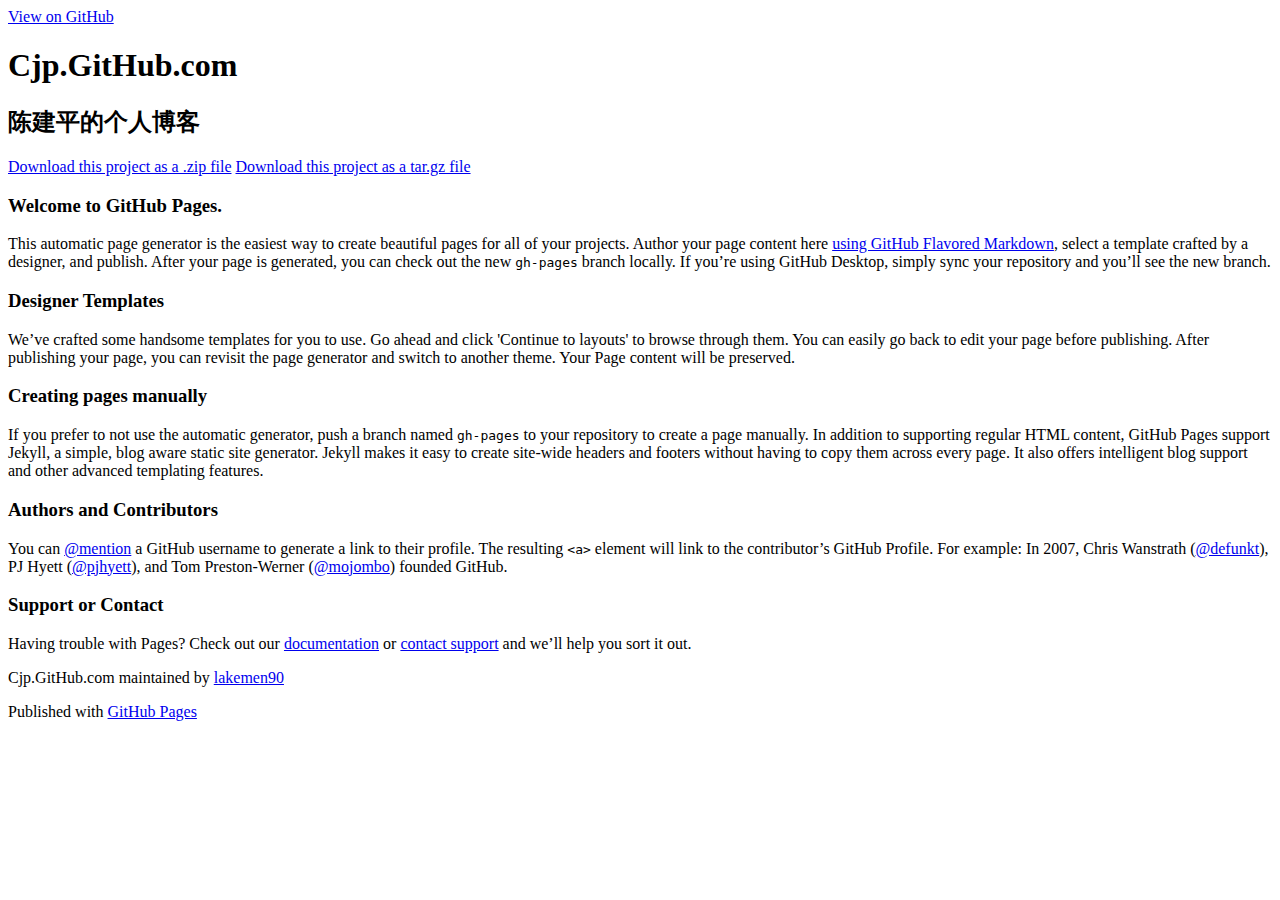
==== index.html @ e5683d13 "Update index.html" ====
<!DOCTYPE html>
<html>

  <head>
    <meta charset='utf-8'>
    <meta http-equiv="X-UA-Compatible" content="chrome=1">
    <meta name="description" content="Cjp.GitHub.com : My online resume">

    <link rel="stylesheet" type="text/css" media="screen" href="stylesheets/stylesheet.css">
    <title>Cjp.GitHub.com</title>
    <script src="javascripts/snow.js"></script>
    <style type="text/css">.snow-container{position:fixed;top:0;left:0;width:100%;height:100%;pointer-events:none;z-index:100001;}</style>
  </head>

  <body>
    
<div class="snow-container"></div>
    <!-- HEADER -->
    <div id="header_wrap" class="outer">
        <header class="inner">
          <a id="forkme_banner" href="https://github.com/lakemen90/cjp.github.com">View on GitHub</a>

          <h1 id="project_title">Cjp.GitHub.com</h1>
          <h2 id="project_tagline">陈建平的个人博客</h2>

            <section id="downloads">
              <a class="zip_download_link" href="https://github.com/lakemen90/cjp.github.com/zipball/master">Download this project as a .zip file</a>
              <a class="tar_download_link" href="https://github.com/lakemen90/cjp.github.com/tarball/master">Download this project as a tar.gz file</a>
            </section>
        </header>
    </div>

    <!-- MAIN CONTENT -->
    <div id="main_content_wrap" class="outer">
      <section id="main_content" class="inner">
        <h3>
<a id="welcome-to-github-pages" class="anchor" href="#welcome-to-github-pages" aria-hidden="true"><span class="octicon octicon-link"></span></a>Welcome to GitHub Pages.</h3>

<p>This automatic page generator is the easiest way to create beautiful pages for all of your projects. Author your page content here <a href="https://guides.github.com/features/mastering-markdown/">using GitHub Flavored Markdown</a>, select a template crafted by a designer, and publish. After your page is generated, you can check out the new <code>gh-pages</code> branch locally. If you’re using GitHub Desktop, simply sync your repository and you’ll see the new branch.</p>

<h3>
<a id="designer-templates" class="anchor" href="#designer-templates" aria-hidden="true"><span class="octicon octicon-link"></span></a>Designer Templates</h3>

<p>We’ve crafted some handsome templates for you to use. Go ahead and click 'Continue to layouts' to browse through them. You can easily go back to edit your page before publishing. After publishing your page, you can revisit the page generator and switch to another theme. Your Page content will be preserved.</p>

<h3>
<a id="creating-pages-manually" class="anchor" href="#creating-pages-manually" aria-hidden="true"><span class="octicon octicon-link"></span></a>Creating pages manually</h3>

<p>If you prefer to not use the automatic generator, push a branch named <code>gh-pages</code> to your repository to create a page manually. In addition to supporting regular HTML content, GitHub Pages support Jekyll, a simple, blog aware static site generator. Jekyll makes it easy to create site-wide headers and footers without having to copy them across every page. It also offers intelligent blog support and other advanced templating features.</p>

<h3>
<a id="authors-and-contributors" class="anchor" href="#authors-and-contributors" aria-hidden="true"><span class="octicon octicon-link"></span></a>Authors and Contributors</h3>

<p>You can <a href="https://github.com/blog/821" class="user-mention">@mention</a> a GitHub username to generate a link to their profile. The resulting <code>&lt;a&gt;</code> element will link to the contributor’s GitHub Profile. For example: In 2007, Chris Wanstrath (<a href="https://github.com/defunkt" class="user-mention">@defunkt</a>), PJ Hyett (<a href="https://github.com/pjhyett" class="user-mention">@pjhyett</a>), and Tom Preston-Werner (<a href="https://github.com/mojombo" class="user-mention">@mojombo</a>) founded GitHub.</p>

<h3>
<a id="support-or-contact" class="anchor" href="#support-or-contact" aria-hidden="true"><span class="octicon octicon-link"></span></a>Support or Contact</h3>

<p>Having trouble with Pages? Check out our <a href="https://help.github.com/pages">documentation</a> or <a href="https://github.com/contact">contact support</a> and we’ll help you sort it out.</p>
      </section>
    </div>

    <!-- FOOTER  -->
    <div id="footer_wrap" class="outer">
      <footer class="inner">
        <p class="copyright">Cjp.GitHub.com maintained by <a href="https://github.com/lakemen90">lakemen90</a></p>
        <p>Published with <a href="https://pages.github.com">GitHub Pages</a></p>
      </footer>
    </div>

    

  </body>
</html>
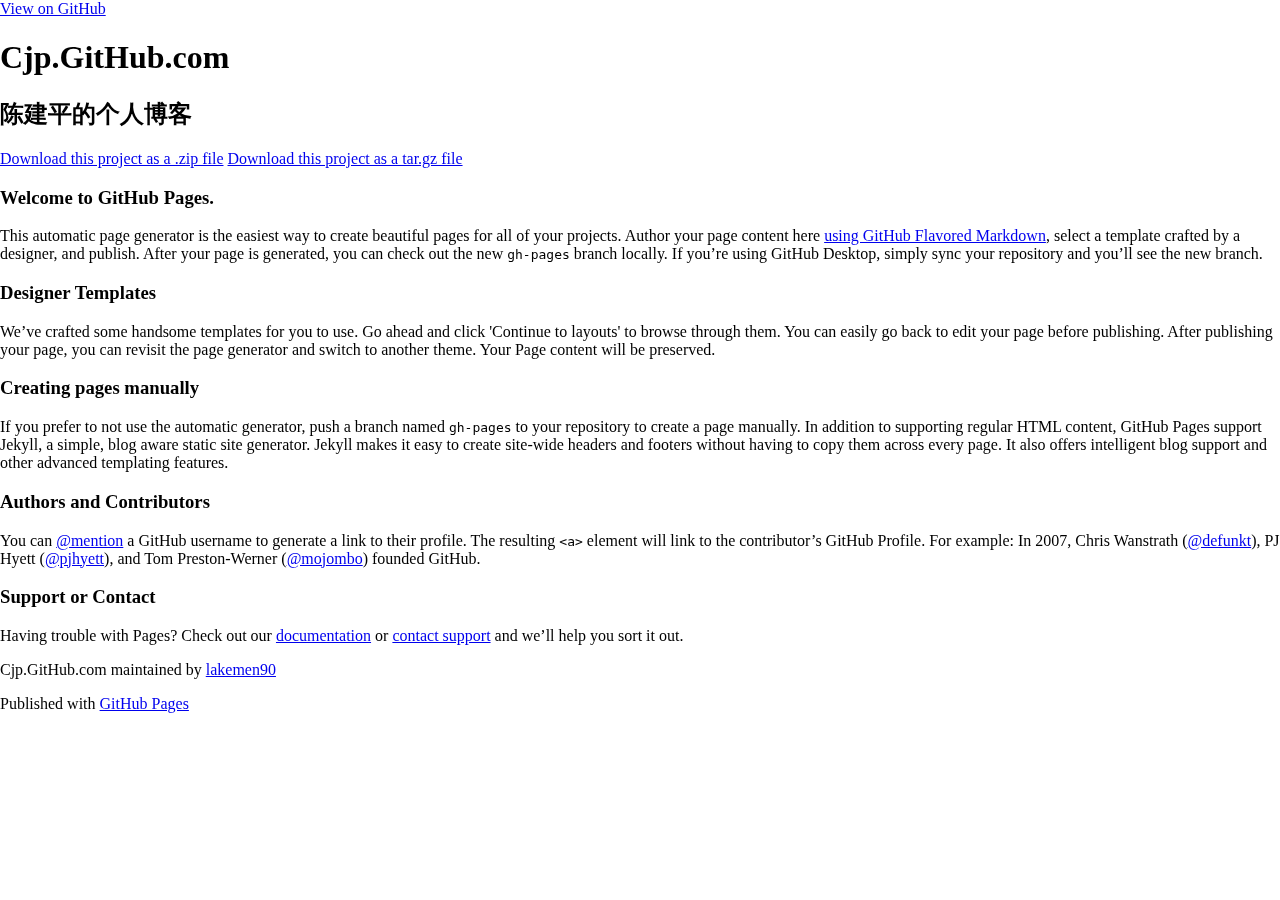
==== commit ae3e114e: "Update index.html" ====
--- a/index.html
+++ b/index.html
@@ -14,7 +14,7 @@
 
   <body>
     
-<div class="snow-container"></div>
+<div class="snow-container">
     <!-- HEADER -->
     <div id="header_wrap" class="outer">
         <header class="inner">
@@ -67,8 +67,6 @@
         <p>Published with <a href="https://pages.github.com">GitHub Pages</a></p>
       </footer>
     </div>
-
-    
-
+</div>
   </body>
 </html>
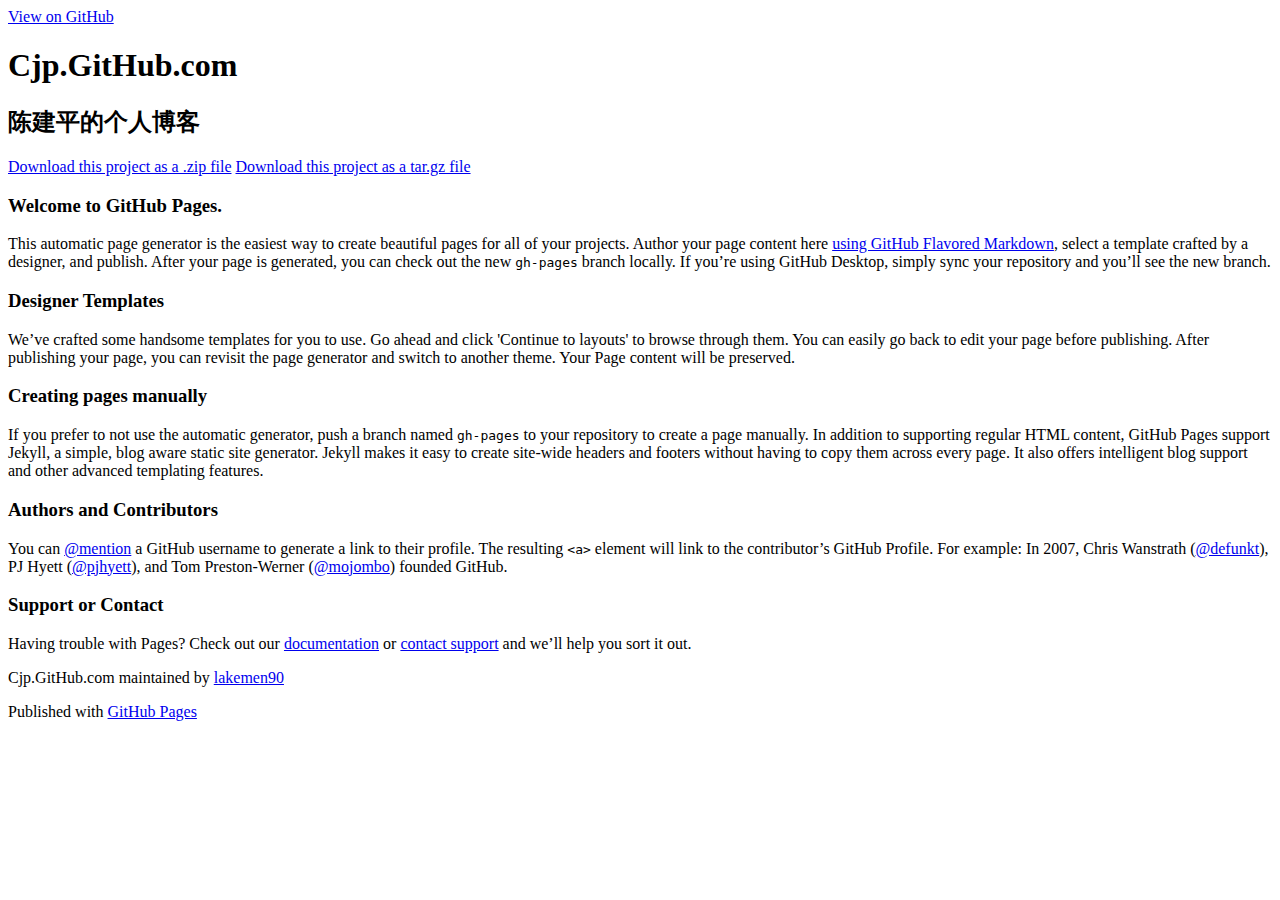
==== commit f066d8ae: "Update index.html" ====
--- a/index.html
+++ b/index.html
@@ -9,12 +9,13 @@
     <link rel="stylesheet" type="text/css" media="screen" href="stylesheets/stylesheet.css">
     <title>Cjp.GitHub.com</title>
     <script src="javascripts/snow.js"></script>
+    <script src="javascripts/jquery-1.7.2.min.js"></script>
     <style type="text/css">.snow-container{position:fixed;top:0;left:0;width:100%;height:100%;pointer-events:none;z-index:100001;}</style>
   </head>
 
   <body>
     
-<div class="snow-container">
+<div class="snow-container"><canvas width="1349" height="667"></div>
     <!-- HEADER -->
     <div id="header_wrap" class="outer">
         <header class="inner">
@@ -67,6 +68,6 @@
         <p>Published with <a href="https://pages.github.com">GitHub Pages</a></p>
       </footer>
     </div>
-</div>
+
   </body>
 </html>
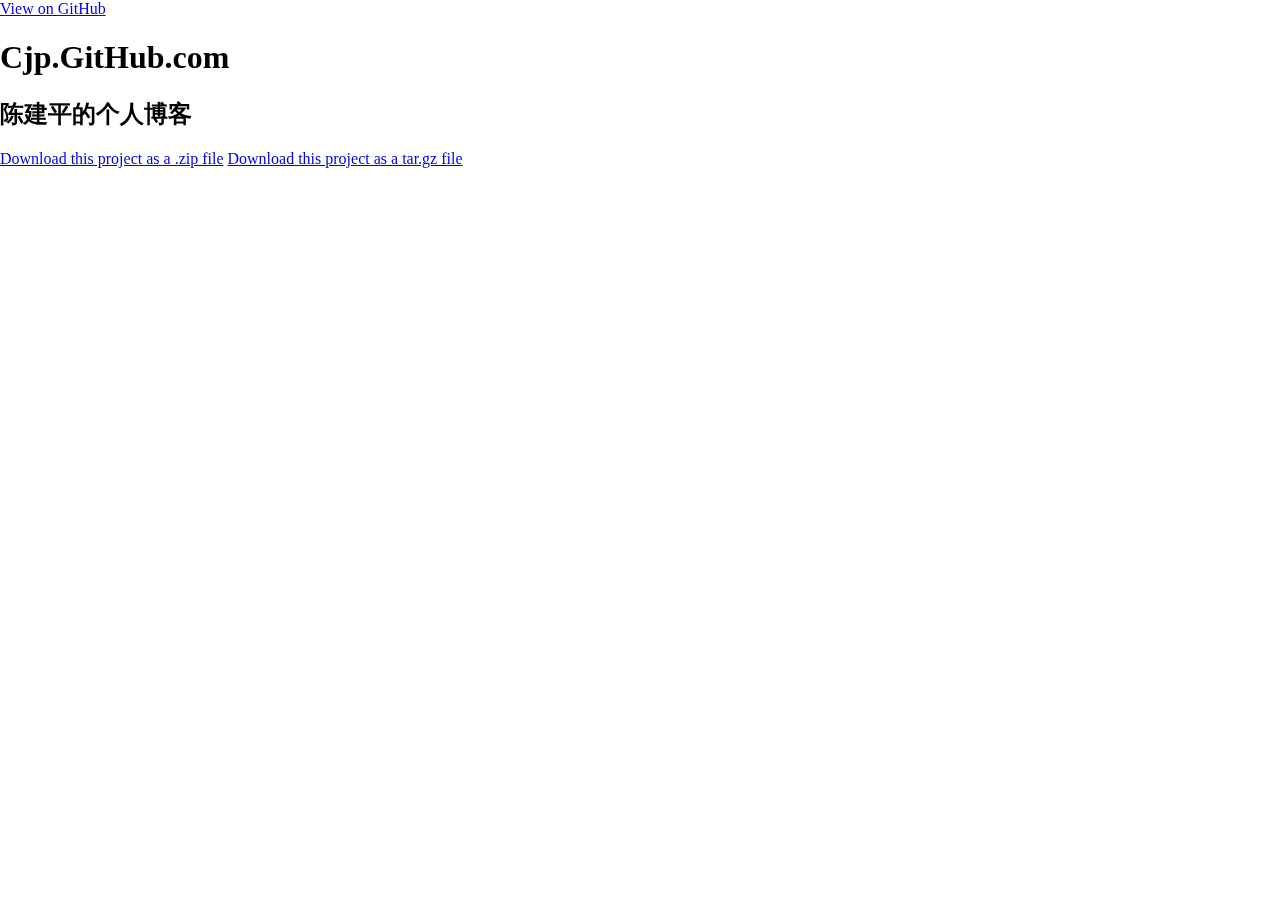
==== commit d4bf4a05: "Update index.html" ====
--- a/index.html
+++ b/index.html
@@ -8,14 +8,14 @@
 
     <link rel="stylesheet" type="text/css" media="screen" href="stylesheets/stylesheet.css">
     <title>Cjp.GitHub.com</title>
+    <script src="javascripts/jquery-1.7.2.min.js"></script>
     <script src="javascripts/snow.js"></script>
-    <script src="javascripts/jquery-1.7.2.min.js"></script>
-    <style type="text/css">.snow-container{position:fixed;top:0;left:0;width:100%;height:100%;pointer-events:none;z-index:100001;}</style>
+    <style type="text/css">.snow-container{position:fixed;top:0;left:0;width:100%;height:100%;pointer-events:none;z-index:1;}</style>
   </head>
 
   <body>
     
-<div class="snow-container"><canvas width="1349" height="667"></div>
+<div class="snow-container">
     <!-- HEADER -->
     <div id="header_wrap" class="outer">
         <header class="inner">
@@ -31,43 +31,6 @@
         </header>
     </div>
 
-    <!-- MAIN CONTENT -->
-    <div id="main_content_wrap" class="outer">
-      <section id="main_content" class="inner">
-        <h3>
-<a id="welcome-to-github-pages" class="anchor" href="#welcome-to-github-pages" aria-hidden="true"><span class="octicon octicon-link"></span></a>Welcome to GitHub Pages.</h3>
-
-<p>This automatic page generator is the easiest way to create beautiful pages for all of your projects. Author your page content here <a href="https://guides.github.com/features/mastering-markdown/">using GitHub Flavored Markdown</a>, select a template crafted by a designer, and publish. After your page is generated, you can check out the new <code>gh-pages</code> branch locally. If you’re using GitHub Desktop, simply sync your repository and you’ll see the new branch.</p>
-
-<h3>
-<a id="designer-templates" class="anchor" href="#designer-templates" aria-hidden="true"><span class="octicon octicon-link"></span></a>Designer Templates</h3>
-
-<p>We’ve crafted some handsome templates for you to use. Go ahead and click 'Continue to layouts' to browse through them. You can easily go back to edit your page before publishing. After publishing your page, you can revisit the page generator and switch to another theme. Your Page content will be preserved.</p>
-
-<h3>
-<a id="creating-pages-manually" class="anchor" href="#creating-pages-manually" aria-hidden="true"><span class="octicon octicon-link"></span></a>Creating pages manually</h3>
-
-<p>If you prefer to not use the automatic generator, push a branch named <code>gh-pages</code> to your repository to create a page manually. In addition to supporting regular HTML content, GitHub Pages support Jekyll, a simple, blog aware static site generator. Jekyll makes it easy to create site-wide headers and footers without having to copy them across every page. It also offers intelligent blog support and other advanced templating features.</p>
-
-<h3>
-<a id="authors-and-contributors" class="anchor" href="#authors-and-contributors" aria-hidden="true"><span class="octicon octicon-link"></span></a>Authors and Contributors</h3>
-
-<p>You can <a href="https://github.com/blog/821" class="user-mention">@mention</a> a GitHub username to generate a link to their profile. The resulting <code>&lt;a&gt;</code> element will link to the contributor’s GitHub Profile. For example: In 2007, Chris Wanstrath (<a href="https://github.com/defunkt" class="user-mention">@defunkt</a>), PJ Hyett (<a href="https://github.com/pjhyett" class="user-mention">@pjhyett</a>), and Tom Preston-Werner (<a href="https://github.com/mojombo" class="user-mention">@mojombo</a>) founded GitHub.</p>
-
-<h3>
-<a id="support-or-contact" class="anchor" href="#support-or-contact" aria-hidden="true"><span class="octicon octicon-link"></span></a>Support or Contact</h3>
-
-<p>Having trouble with Pages? Check out our <a href="https://help.github.com/pages">documentation</a> or <a href="https://github.com/contact">contact support</a> and we’ll help you sort it out.</p>
-      </section>
-    </div>
-
-    <!-- FOOTER  -->
-    <div id="footer_wrap" class="outer">
-      <footer class="inner">
-        <p class="copyright">Cjp.GitHub.com maintained by <a href="https://github.com/lakemen90">lakemen90</a></p>
-        <p>Published with <a href="https://pages.github.com">GitHub Pages</a></p>
-      </footer>
-    </div>
-
+ </div>
   </body>
 </html>
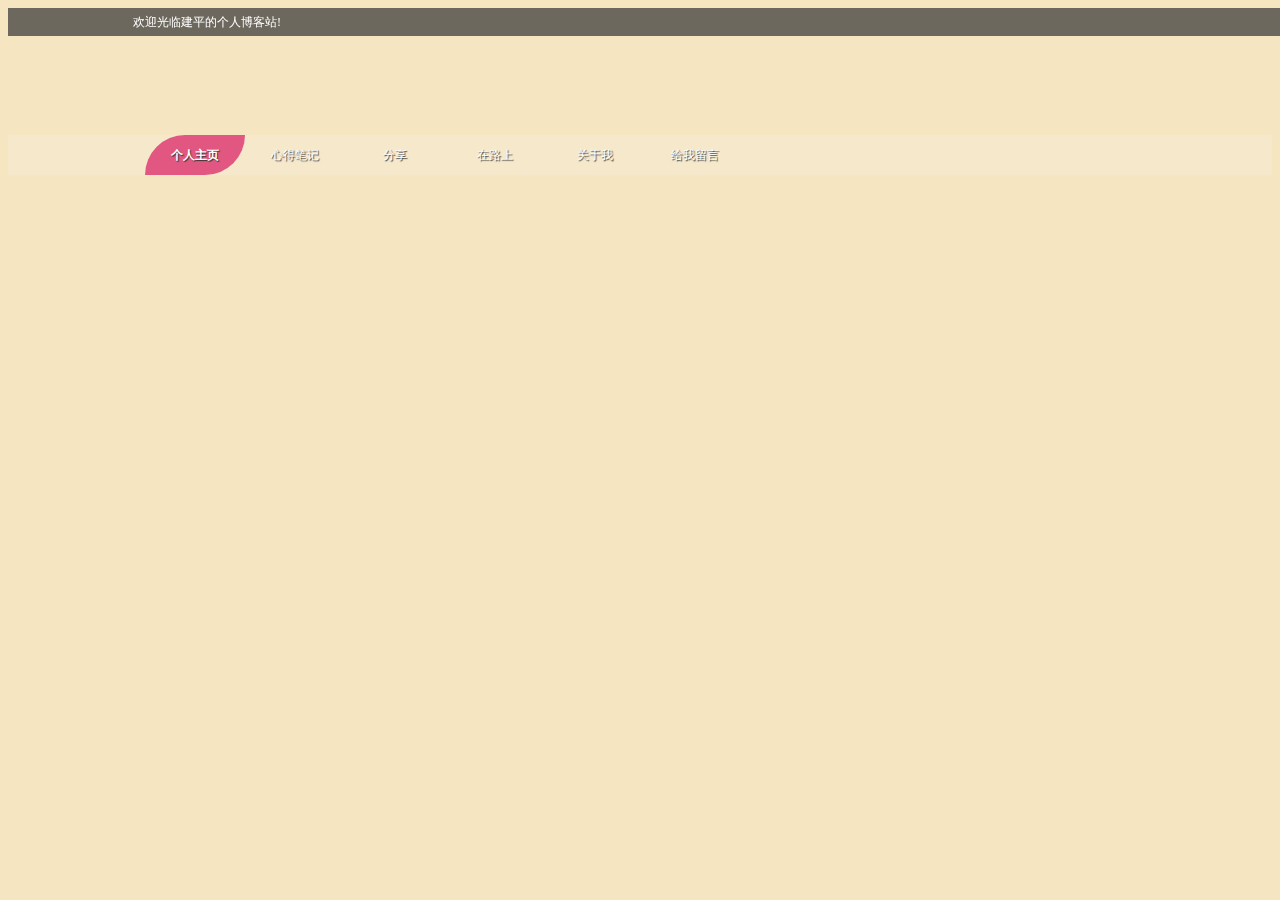
==== commit 13bb0a45: "主页" ====
--- a/index.html
+++ b/index.html
@@ -5,32 +5,46 @@
     <meta charset='utf-8'>
     <meta http-equiv="X-UA-Compatible" content="chrome=1">
     <meta name="description" content="Cjp.GitHub.com : My online resume">
-
-    <link rel="stylesheet" type="text/css" media="screen" href="stylesheets/stylesheet.css">
+    
+    <link rel="stylesheet" type="text/css" href="stylesheets/bootstrap.min.css">
+    <link rel="stylesheet" type="text/css" href="stylesheets/font-awesome.min.css">
+    <link rel="stylesheet" type="text/css" href="stylesheets/animate.min.css">
+    <link rel="stylesheet" type="text/css" href="stylesheets/base.css">
+    <link rel="stylesheet" type="text/css" href="stylesheets/main.css">
     <title>Cjp.GitHub.com</title>
-    <script src="javascripts/jquery-1.7.2.min.js"></script>
-    <script src="javascripts/snow.js"></script>
+   
     <style type="text/css">.snow-container{position:fixed;top:0;left:0;width:100%;height:100%;pointer-events:none;z-index:1;}</style>
   </head>
-
-  <body>
-    
-<div class="snow-container">
-    <!-- HEADER -->
-    <div id="header_wrap" class="outer">
-        <header class="inner">
-          <a id="forkme_banner" href="https://github.com/lakemen90/cjp.github.com">View on GitHub</a>
-
-          <h1 id="project_title">Cjp.GitHub.com</h1>
-          <h2 id="project_tagline">陈建平的个人博客</h2>
-
-            <section id="downloads">
-              <a class="zip_download_link" href="https://github.com/lakemen90/cjp.github.com/zipball/master">Download this project as a .zip file</a>
-              <a class="tar_download_link" href="https://github.com/lakemen90/cjp.github.com/tarball/master">Download this project as a tar.gz file</a>
-            </section>
-        </header>
-    </div>
-
- </div>
+  <body> 
+   <div class="snow-container"></div>
+   <figure>
+       <p>欢迎光临建平的个人博客站!</p>
+   </figure>
+   <header>
+      
+   </header>
+   <nav id="nav">
+       <ul>
+			<li id="nav_current"><a href="#">个人主页</a></li>
+            <li><a href="#" target="_blank" title="心得笔记">心得笔记</a></li>
+			<li><a href="#" target="_blank" title="分享有价值的文章">分享</a></li>
+			<li><a href="#" target="_blank" title="旅途分享">在路上</a></li>
+			<li><a href="#" target="_blank" title="关于我">关于我</a></li>
+			<li><a href="#" target="_blank" title="留言板">给我留言</a></li>
+		</ul>
+   </nav>
+   <article>
+       <div class="newlist">
+          <h2> </h2>
+       </div>
+   </article>
+    <script type="text/javascript" src="javascripts/jquery-1.7.2.min.js"></script>
+    <script type="text/javascript" src="javascripts/bootstrap.min.js"></script>
+    <script type="text/javascript" src="javascripts/jquery.cycle2.min.js"></script>
+    <script type="text/javascript" src="javascripts/jquery.mixitup.min.js"></script>
+    <script type="text/javascript" src="javascripts/easyResponsiveTabs.min.js"></script>
+    <script type="text/javascript" src="javascripts/jquery.mCustomScrollbar.concat.min.js"></script>
+    <script type="text/javascript" src="javascripts/jquery.prettyPhoto.js"></script>
+    <script src="javascripts/snow.js"></script>
   </body>
 </html>
--- a/stylesheets/base.css
+++ b/stylesheets/base.css
@@ -0,0 +1,86 @@
+body{
+	font-size:12px;
+	font-family:'Microsoft Yahei';
+	background:#f5e5c1 url(../images/bgimg_top.jpg) 50% top scroll no-repeat;
+    background-size: 100%;
+    color: #272a30
+}
+a:link, a:visited {
+    text-decoration: none;
+}
+
+figure {
+    width: 100%;
+    background: rgba(51,51,51,0.7);
+    clear: both;
+    height: 28px;
+    position: fixed;
+    z-index: 9999;
+	margin: auto;
+}
+figure p {
+    width: 1030px;
+    margin: 0 auto;
+    color: #FFF;
+    line-height: 28px;
+}
+
+header {
+    padding: 50px 0 0 0;
+    width: 1100px;
+    height: 77px;
+    margin: auto;
+}
+
+#nav {
+    width: 100%;
+    line-height: 40px;
+    height: 40px;
+    margin: 0 auto 10px;
+    background: rgba(245,245,245,0.2);
+    position: relative;
+}
+#nav ul {
+    list-style: none;
+    margin: auto;
+    width: 1030px;
+}
+
+#nav ul li {
+    float: left;
+    width: 100px;
+    text-align: center;
+    text-shadow: #333 1px 1px 1px;
+    display: inline-block;
+}
+
+#nav ul li a {
+    color: #FFF;
+    cursor: pointer;
+    display: block;
+}
+
+
+#nav ul li#nav_current a {
+    background: #E15782;
+    color: #FFF;
+    font-weight: bold;
+    border-radius: 50px 0;
+}
+
+#nav ul li a:hover{
+	background:#E15782;
+	color:#FFF;
+	font-weight:bold;
+	border-radius:50px 0;
+}
+@media screen and (max-width: 600px) {
+	#nav{position:relative;background:rgba(245,245,245,0.2);
+}
+
+
+
+
+
+
+
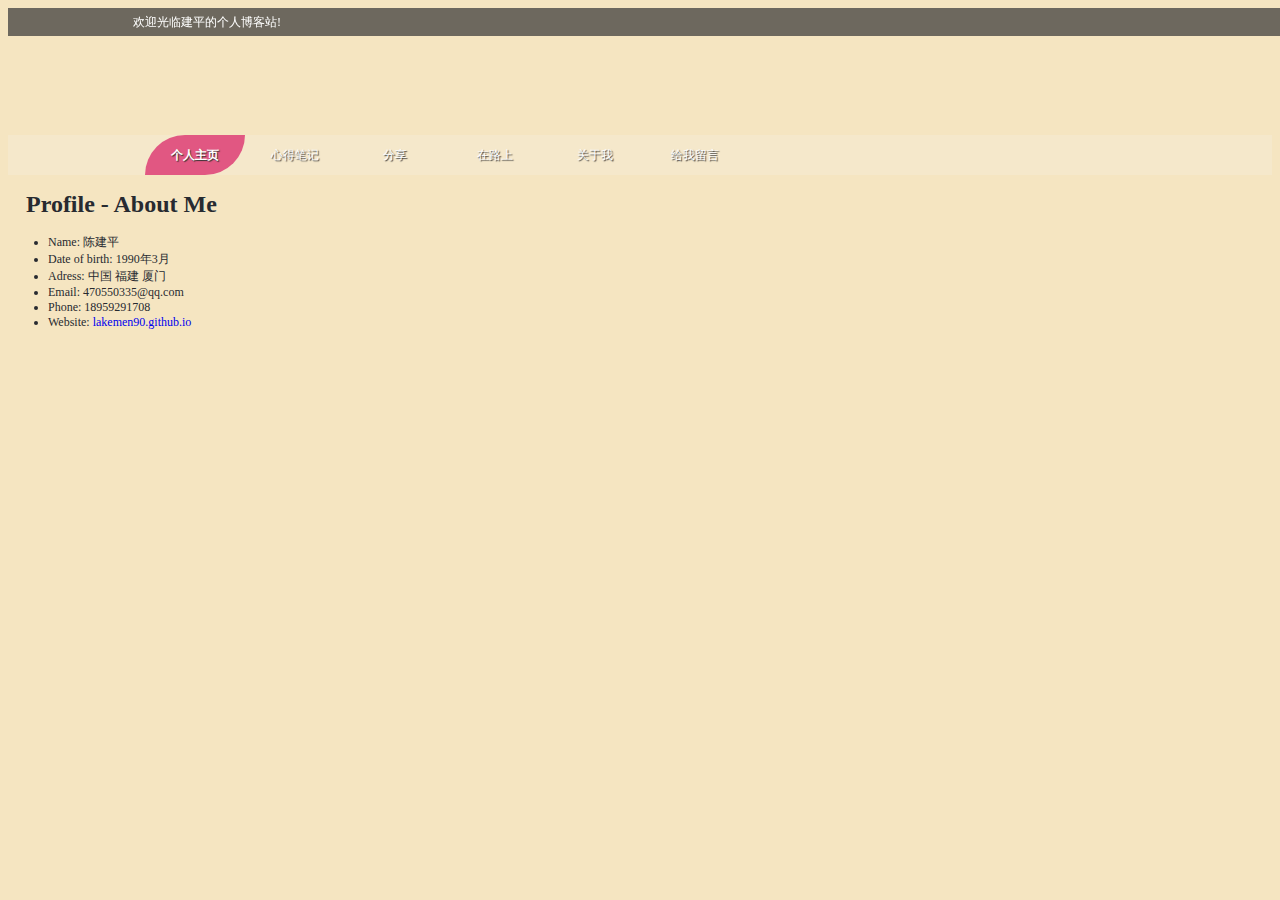
==== commit bb8ec65f: "简历" ====
--- a/index.html
+++ b/index.html
@@ -37,6 +37,72 @@
        <div class="newlist">
           <h2> </h2>
        </div>
+       <div class="resp-tabs-container">
+             <div id="profile" class="content_2">
+                    <h1 class="fa fa-user icon_menu icon_menu_active h-bloc"> &nbsp; &nbsp;Profile - About Me</h1>
+                    <div class="row top-p">
+    					 <div class="col-md-6 profile-l">
+ 						 <!--About me-->
+		   					<ul class="about">
+           						 <li>
+                					<i class="glyphicon glyphicon-user"></i>
+                					<label>Name:</label>
+                					<span class="value">陈建平</span>
+                					<div class="clear"></div>
+           						 </li>
+
+           						 <li>
+               						 <i class="glyphicon glyphicon-calendar"></i>
+                					<label>Date of birth:</label>
+                					<span class="value">1990年3月</span>
+                					<div class="clear"></div>
+           						 </li>
+								 <li> 
+               						 <i class="glyphicon glyphicon-map-marker"></i>
+                					 <label>Adress:</label>
+               						 <span class="value">中国 福建 厦门</span>
+                					 <div class="clear"></div>
+            					 </li>
+            					<li>
+               						 <i class="glyphicon glyphicon-envelope"></i>
+               						 <label>Email:</label>
+                					 <span class="value">470550335@qq.com</span>
+                					 <div class="clear"></div>
+            					</li>
+           						<li>
+                					<i class="glyphicon glyphicon-phone"></i>
+               					    <label>Phone:</label>
+                					<span class="value">18959291708</span>
+               						<div class="clear"></div>
+            					</li>
+            					<li>
+               						<i class="glyphicon glyphicon-globe"></i>
+                					<label>Website:</label>
+                					<span class="value"><a href="http://lakemen90.github.io" target="_blank">lakemen90.github.io</a></span>
+                					<div class="clear"></div>
+            					</li>
+        				 </ul>
+
+
+       <!-- <p style="margin-bottom:20px">
+            <i class="fa fa-quote-left"></i>       
+              ********
+        </p>
+        
+         <p style="margin-bottom:20px">
+            <i class="fa fa-quote-left"></i>       
+
+        </p>
+          <p style="margin-bottom:20px">
+            <i class="fa fa-quote-left"></i>       
+        </p>-->
+         
+
+    </div>
+             </div>
+          
+       </div>
+      
    </article>
     <script type="text/javascript" src="javascripts/jquery-1.7.2.min.js"></script>
     <script type="text/javascript" src="javascripts/bootstrap.min.js"></script>
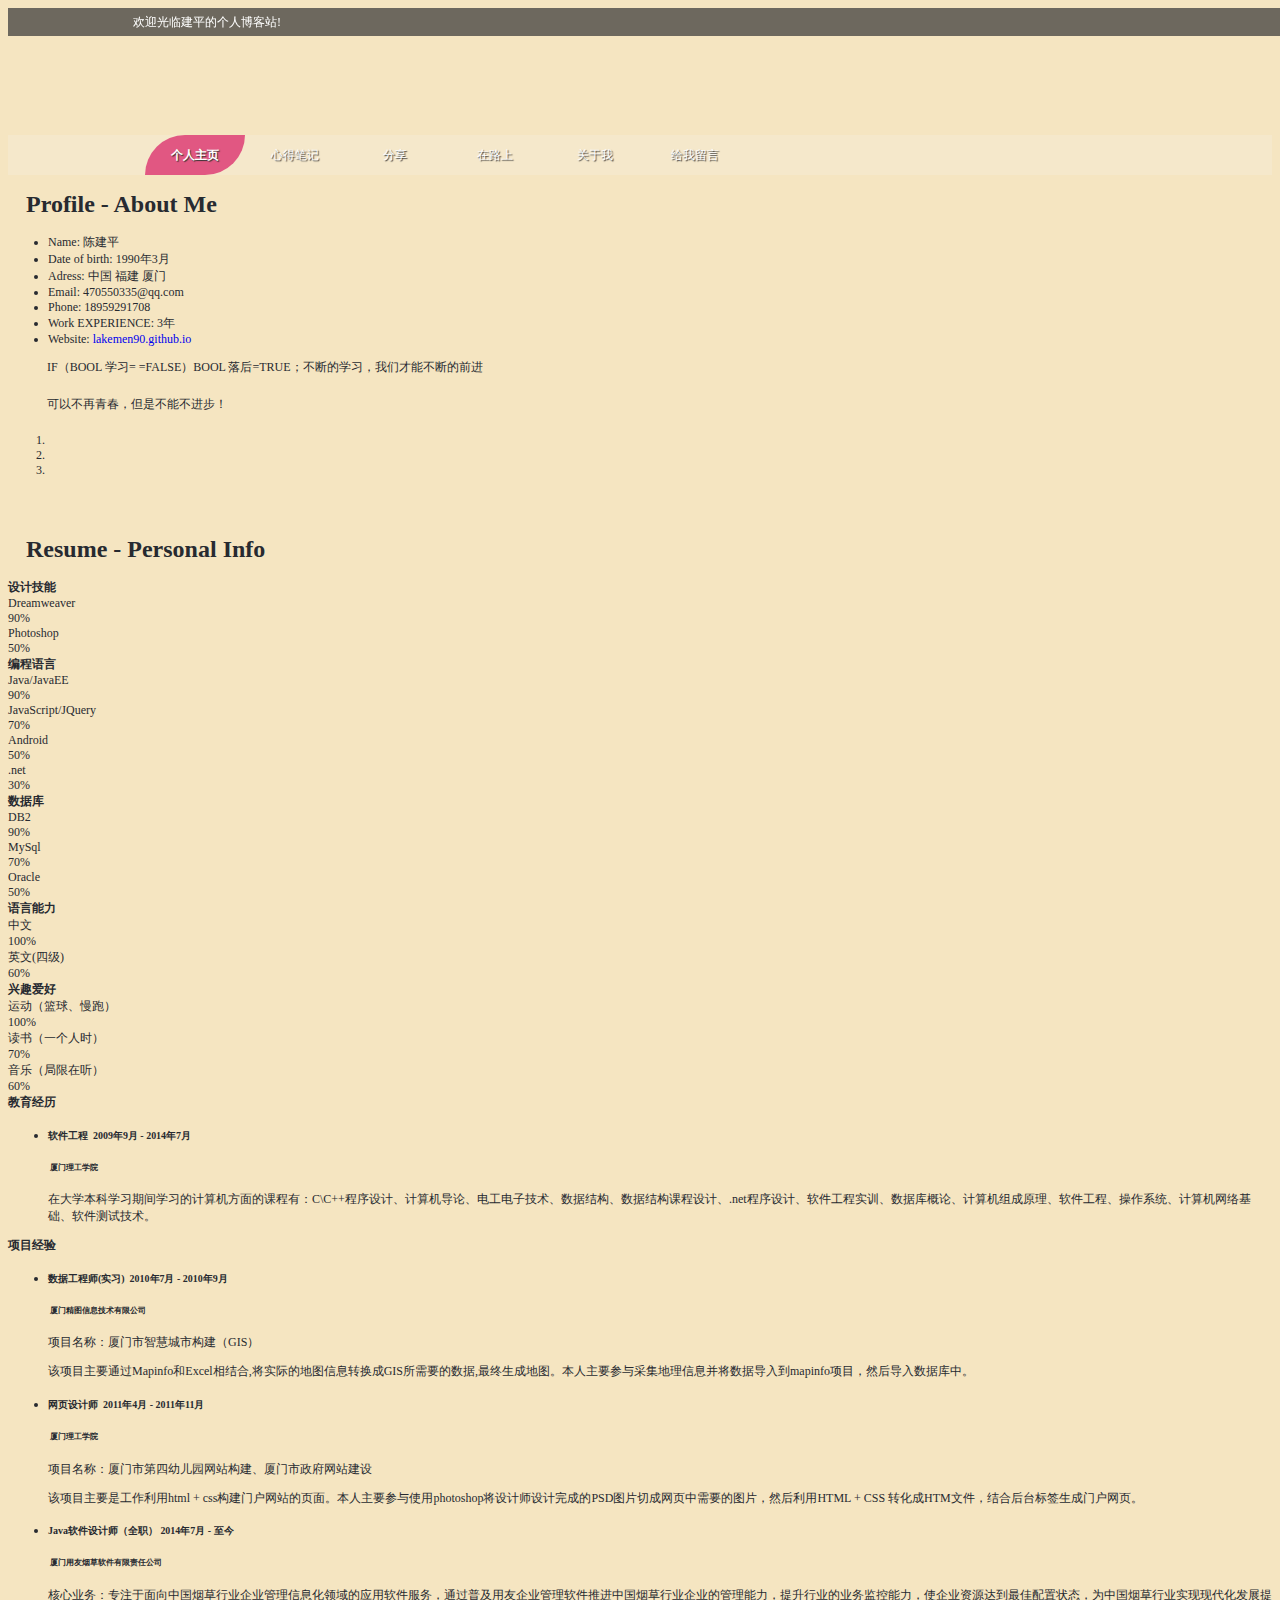
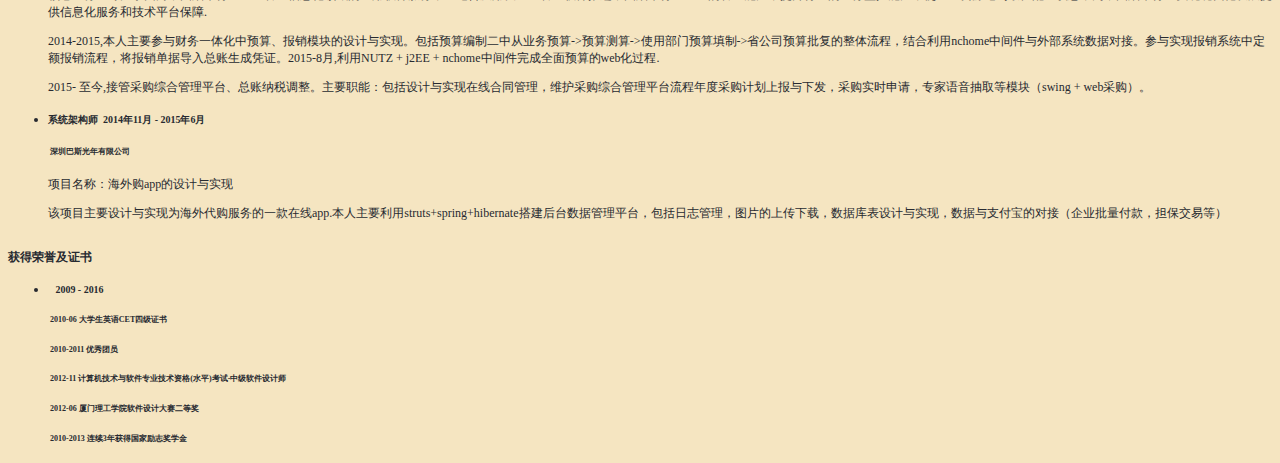
==== commit a1ccd650: "简历" ====
--- a/index.html
+++ b/index.html
@@ -10,6 +10,7 @@
     <link rel="stylesheet" type="text/css" href="stylesheets/font-awesome.min.css">
     <link rel="stylesheet" type="text/css" href="stylesheets/animate.min.css">
     <link rel="stylesheet" type="text/css" href="stylesheets/base.css">
+    <link rel="stylesheet" type="text/css" href="stylesheets/color.css">
     <link rel="stylesheet" type="text/css" href="stylesheets/main.css">
     <title>Cjp.GitHub.com</title>
    
@@ -40,11 +41,12 @@
        <div class="resp-tabs-container">
              <div id="profile" class="content_2">
                     <h1 class="fa fa-user icon_menu icon_menu_active h-bloc"> &nbsp; &nbsp;Profile - About Me</h1>
-                    <div class="row top-p">
+                     <div class="row top-p">
     					 <div class="col-md-6 profile-l">
- 						 <!--About me-->
-		   					<ul class="about">
-           						 <li>
+ 						   <!--About me-->
+		   				     	<ul class="about">
+           						 
+                                 <li>
                 					<i class="glyphicon glyphicon-user"></i>
                 					<label>Name:</label>
                 					<span class="value">陈建平</span>
@@ -57,52 +59,262 @@
                 					<span class="value">1990年3月</span>
                 					<div class="clear"></div>
            						 </li>
+                                 
 								 <li> 
                						 <i class="glyphicon glyphicon-map-marker"></i>
                 					 <label>Adress:</label>
                						 <span class="value">中国 福建 厦门</span>
                 					 <div class="clear"></div>
             					 </li>
-            					<li>
+                                 
+            					 <li>
                						 <i class="glyphicon glyphicon-envelope"></i>
                						 <label>Email:</label>
                 					 <span class="value">470550335@qq.com</span>
                 					 <div class="clear"></div>
             					</li>
-           						<li>
+                                
+           						 <li>
                 					<i class="glyphicon glyphicon-phone"></i>
                					    <label>Phone:</label>
                 					<span class="value">18959291708</span>
                						<div class="clear"></div>
             					</li>
-            					<li>
+                                
+                                 <li>
+                					<i class="glyphicon glyphicon-hand-right"></i>
+               					    <label>Work EXPERIENCE:</label>
+                					<span class="value">3年</span>
+               						<div class="clear"></div>
+            					</li>
+            					
+                                 <li>
                						<i class="glyphicon glyphicon-globe"></i>
                 					<label>Website:</label>
                 					<span class="value"><a href="http://lakemen90.github.io" target="_blank">lakemen90.github.io</a></span>
                 					<div class="clear"></div>
             					</li>
-        				 </ul>
+        				     </ul>
+                             <p style="margin-bottom:20px; margin-left:30px;">
+                                  <i class="fa fa-quote-left" style="display:inline-block;"></i>       
+                                  &nbsp;&nbsp;IF（BOOL 学习= =FALSE）BOOL 落后=TRUE；不断的学习，我们才能不断的前进
+                             </p>
+                             <p style="margin-bottom:20px; margin-left:30px;">
+                                   <i class="fa fa-quote-left" style="display:inline-block;"></i>       
+                                   &nbsp;&nbsp;可以不再青春，但是不能不进步！
+                              </p>
+                         </div>
+                         <div class="col-md-6 profile-r">
+                                 <div class="media">
+                                      <div class="he-wrap tpl2">
+                                           <div id="carousel-1" class="carousel slide" data-ride="carousel">
+                                                 <ol class="carousel-indicators">
+                                                      <li data-target="#carousel-1" data-slide-to="0" class="active"></li>
+                                                      <li data-target="#carousel-1" data-slide-to="1"></li>
+                                                      <li data-target="#carousel-1" data-slide-to="2"></li>
+                                                 </ol>
+                                                 <div class="carousel-inner">
+                                                        <div class="item active">
+                                                            <img src="images/img-profile/blog-1.jpg" width="100%"  alt=""/>
+                                                        </div>
+                                                        <div class="item">
+                                                               <img src="images/img-profile/blog-2.jpg" width="100%"  alt=""/>
+                                                              
+                                                        </div>
+                                                 </div>
+                                                 <a class="left carousel-control" href="#carousel-1" data-slide="prev">
+                                                        <span class="glyphicon glyphicon-chevron-left"></span>
+                                                 </a>
 
-
-       <!-- <p style="margin-bottom:20px">
-            <i class="fa fa-quote-left"></i>       
-              ********
-        </p>
-        
-         <p style="margin-bottom:20px">
-            <i class="fa fa-quote-left"></i>       
-
-        </p>
-          <p style="margin-bottom:20px">
-            <i class="fa fa-quote-left"></i>       
-        </p>-->
-         
-
-    </div>
+                                                <a class="right carousel-control" href="#carousel-1" data-slide="next">
+                                                        <span class="glyphicon glyphicon-chevron-right"></span>
+                                                </a>
+                                                 
+                                           
+                                           </div>
+                                           
+                                      </div>
+                                 </div>
+                          </div>
+                    </div>
              </div>
-          
+             
+            <div id="resume" class="content_2">
+                 <!-- 技能 -->
+                 <h1 class="fa fa-tasks icon_menu icon_menu_active h-bloc"> &nbsp; &nbsp;Resume - Personal Info</h1>
+                 <div class="row">
+                      <div class="col-md-6">
+                            <div class="title_content" style="float: none;">
+                                    <div class="text_content" style="font-weight:bold;">设计技能</div>
+                                    <div class="clear"></div>
+                            </div>
+                           <div class="skills">
+                                 <div class="skillbar clearfix" data-percent="90%">
+                                      <div class="skillbar-title"><span>Dreamweaver</span></div>
+                                      <div class="skillbar-bar"></div>
+                                      <div class="skill-bar-percent">90%</div>
+                                 </div>
+                                 <div class="skillbar clearfix" data-percent="50%">
+                                          <div class="skillbar-title"><span>Photoshop</span></div>
+                                          <div class="skillbar-bar" style="width:50%"></div>
+                                          <div class="skill-bar-percent">50%</div>
+                                  </div>
+                            </div>
+                           <div class="title_content" style="float: none;">
+                                <div class="text_content" style="font-weight:bold;">编程语言</div>
+                                <div class="clear"></div>
+                           </div>
+                            <div class="skills">
+                                 <div class="skillbar clearfix" data-percent="90%">
+                                      <div class="skillbar-title"><span>Java/JavaEE</span></div>
+                                      <div class="skillbar-bar"></div>
+                                      <div class="skill-bar-percent">90%</div>
+                                 </div>
+                                 <div class="skillbar clearfix" data-percent="70%">
+                                          <div class="skillbar-title"><span>JavaScript/JQuery</span></div>
+                                          <div class="skillbar-bar" style="width:70%"></div>
+                                          <div class="skill-bar-percent">70%</div>
+                                 </div>
+                                 <div class="skillbar clearfix" data-percent="50%">
+                                          <div class="skillbar-title"><span>Android</span></div>
+                                          <div class="skillbar-bar" style="width:50%"></div>
+                                          <div class="skill-bar-percent">50%</div>
+                                  </div>
+                                  <div class="skillbar clearfix" data-percent="30%">
+                                          <div class="skillbar-title"><span>.net</span></div>
+                                          <div class="skillbar-bar" style="width:30%"></div>
+                                          <div class="skill-bar-percent">30%</div>
+                                  </div>
+                            </div>   
+                           <div class="title_content" style="float: none;">
+                                <div class="text_content" style="font-weight:bold;">数据库</div>
+                                <div class="clear"></div>
+                           </div>
+                          <div class="skills">
+                                 <div class="skillbar clearfix" data-percent="90%">
+                                      <div class="skillbar-title"><span>DB2</span></div>
+                                      <div class="skillbar-bar"></div>
+                                      <div class="skill-bar-percent">90%</div>
+                                 </div>
+                                 <div class="skillbar clearfix" data-percent="70%">
+                                          <div class="skillbar-title"><span>MySql</span></div>
+                                          <div class="skillbar-bar" style="width:70%"></div>
+                                          <div class="skill-bar-percent">70%</div>
+                                  </div>
+                                  <div class="skillbar clearfix" data-percent="50%">
+                                          <div class="skillbar-title"><span>Oracle</span></div>
+                                          <div class="skillbar-bar" style="width:50%"></div>
+                                          <div class="skill-bar-percent">50%</div>
+                                  </div>
+                            </div>
+                           <div class="title_content" style="float: none;">
+                                <div class="text_content" style="font-weight:bold;">语言能力</div>
+                                <div class="clear"></div>
+                           </div>
+                           <div class="skills">
+                                 <div class="skillbar clearfix" data-percent="100%">
+                                      <div class="skillbar-title"><span>中文</span></div>
+                                      <div class="skillbar-bar"></div>
+                                      <div class="skill-bar-percent">100%</div>
+                                 </div>
+                                 <div class="skillbar clearfix" data-percent="60%">
+                                          <div class="skillbar-title"><span>英文(四级)</span></div>
+                                          <div class="skillbar-bar" style="width:60%"></div>
+                                          <div class="skill-bar-percent">60%</div>
+                                  </div>
+                            </div>
+                          <div class="title_content" style="float: none;">
+                                <div class="text_content" style="font-weight:bold;">兴趣爱好</div>
+                                <div class="clear"></div>
+                           </div>
+                          <div class="skills">
+                                 <div class="skillbar clearfix" data-percent="100%">
+                                      <div class="skillbar-title"><span>运动（篮球、慢跑）</span></div>
+                                      <div class="skillbar-bar"></div>
+                                      <div class="skill-bar-percent">100%</div>
+                                 </div>
+                                 <div class="skillbar clearfix" data-percent="70%">
+                                          <div class="skillbar-title"><span>读书（一个人时）</span></div>
+                                          <div class="skillbar-bar" style="width:70%"></div>
+                                          <div class="skill-bar-percent">70%</div>
+                                  </div>
+                                 <div class="skillbar clearfix" data-percent="60%">
+                                          <div class="skillbar-title"><span>音乐（局限在听）</span></div>
+                                          <div class="skillbar-bar" style="width:60%"></div>
+                                          <div class="skill-bar-percent">60%</div>
+                                  </div> 
+                            </div>
+                           <div class="title_content" style="margin-bottom:5px">
+                                <div class="text_content" style="font-weight:bold;">教育经历</div>
+                                <div class="clear"></div>
+                          </div>
+                           <ul class="attributes">
+                               <li>
+                                 <h5>软件工程 <span class="duration"><i class="fa fa-calendar color" style="display:inline-block"></i> 2009年9月 - 2014年7月</span></h5>
+                                 <h6><span class="fa fa-book" style="display:inline-block"></span> 厦门理工学院</h6>
+                                 <p>在大学本科学习期间学习的计算机方面的课程有：C\C++程序设计、计算机导论、电工电子技术、数据结构、数据结构课程设计、.net程序设计、软件工程实训、数据库概论、计算机组成原理、软件工程、操作系统、计算机网络基础、软件测试技术。</p>
+                                </li>
+                           </ul>
+                      </div>
+                      <div class="col-md-6 resume-left">
+                          <div class="title_content" style="margin-bottom:5px">
+                                <div class="text_content" style="font-weight:bold;">项目经验</div>
+                                <div class="clear"></div>
+                          </div>
+                           <!-- .attributes -->
+                          <ul class="attributes">
+                             <li class="first">
+                                 <h5>数据工程师(实习) <span class="duration"><i class="fa fa-calendar color" style="display:inline-block"></i> 2010年7月 - 2010年9月</span></h5>
+                                 <h6><span class="fa fa-briefcase" style="display:inline-block"></span> 厦门精图信息技术有限公司</h6>
+                                 <p>项目名称：厦门市智慧城市构建（GIS）</p>
+                                 <p>该项目主要通过Mapinfo和Excel相结合,将实际的地图信息转换成GIS所需要的数据,最终生成地图。本人主要参与采集地理信息并将数据导入到mapinfo项目，然后导入数据库中。</p>
+                             </li>
+                             <li>
+                                 <h5>网页设计师 <span class="duration"><i class="fa fa-calendar color" style="display:inline-block"></i> 2011年4月 - 2011年11月</span></h5>
+                                 <h6><span class="fa fa-briefcase" style="display:inline-block"></span> 厦门理工学院</h6>
+                                  <p>项目名称：厦门市第四幼儿园网站构建、厦门市政府网站建设</p>
+                                  <p>该项目主要是工作利用html + css构建门户网站的页面。本人主要参与使用photoshop将设计师设计完成的PSD图片切成网页中需要的图片，然后利用HTML + CSS 转化成HTM文件，结合后台标签生成门户网页。</p>
+                             </li>
+                             <li>
+                                 <h5>Java软件设计师（全职）<span class="duration"><i class="fa fa-calendar color" style="display:inline-block"></i> 2014年7月 - 至今</span></h5>
+                                 <h6><span class="fa fa-briefcase" style="display:inline-block"></span> 厦门用友烟草软件有限责任公司</h6>
+                                  <p>核心业务：专注于面向中国烟草行业企业管理信息化领域的应用软件服务，通过普及用友企业管理软件推进中国烟草行业企业的管理能力，提升行业的业务监控能力，使企业资源达到最佳配置状态，为中国烟草行业实现现代化发展提供信息化服务和技术平台保障.</p>
+                                  <p>2014-2015,本人主要参与财务一体化中预算、报销模块的设计与实现。包括预算编制二中从业务预算->预算测算->使用部门预算填制->省公司预算批复的整体流程，结合利用nchome中间件与外部系统数据对接。参与实现报销系统中定额报销流程，将报销单据导入总账生成凭证。2015-8月,利用NUTZ + j2EE + nchome中间件完成全面预算的web化过程.</p>
+                                  <p>2015- 至今,接管采购综合管理平台、总账纳税调整。主要职能：包括设计与实现在线合同管理，维护采购综合管理平台流程年度采购计划上报与下发，采购实时申请，专家语音抽取等模块（swing + web采购）。</p>
+                             </li>
+                              <li>
+                                 <h5>系统架构师 <span class="duration"><i class="fa fa-calendar color" style="display:inline-block"></i> 2014年11月 - 2015年6月</span></h5>
+                                 <h6><span class="fa fa-briefcase" style="display:inline-block"></span> 深圳巴斯光年有限公司</h6>
+                                  <p>项目名称：海外购app的设计与实现</p>
+                                  <p>该项目主要设计与实现为海外代购服务的一款在线app.本人主要利用struts+spring+hibernate搭建后台数据管理平台，包括日志管理，图片的上传下载，数据库表设计与实现，数据与支付宝的对接（企业批量付款，担保交易等）</p>
+                             </li>
+                          </ul>
+                            <!-- /.attributes -->
+                          <br>
+                        
+                           <div class="title_content" style="margin-bottom:5px">
+                                <div class="text_content" style="font-weight:bold;">获得荣誉及证书</div>
+                                <div class="clear"></div>
+                          </div>
+                          <ul class="attributes">
+                              <li class="first">
+                                    <h5> &nbsp;  <span class="duration"><i class="fa fa-calendar color" style="display:inline-block"></i> 2009 - 2016</span></h5>
+                                    <h6><span class="fa fa-trophy" style="display:inline-block"></span> 2010-06 大学生英语CET四级证书</h6>
+                                    <h6><span class="fa fa-trophy" style="display:inline-block"></span> 2010-2011 优秀团员</h6>
+                                    <h6><span class="fa fa-trophy" style="display:inline-block"></span> 2012-11 计算机技术与软件专业技术资格(水平)考试-中级软件设计师</h6>
+                                    <h6><span class="fa fa-trophy" style="display:inline-block"></span> 2012-06 厦门理工学院软件设计大赛二等奖</h6>
+                                    <h6><span class="fa fa-trophy" style="display:inline-block"></span> 2010-2013 连续3年获得国家励志奖学金</h6>
+                              </li>
+                          </ul>
+                      </div>
+                     
+                 
+                 </div>
+            </div>
        </div>
-      
+       <div class="newlist">
+          <h2> </h2>
+       </div>
    </article>
     <script type="text/javascript" src="javascripts/jquery-1.7.2.min.js"></script>
     <script type="text/javascript" src="javascripts/bootstrap.min.js"></script>
@@ -111,6 +323,8 @@
     <script type="text/javascript" src="javascripts/easyResponsiveTabs.min.js"></script>
     <script type="text/javascript" src="javascripts/jquery.mCustomScrollbar.concat.min.js"></script>
     <script type="text/javascript" src="javascripts/jquery.prettyPhoto.js"></script>
+    <script type="text/javascript" src="javascripts/main.js"></script>
+    
     <script src="javascripts/snow.js"></script>
   </body>
 </html>
